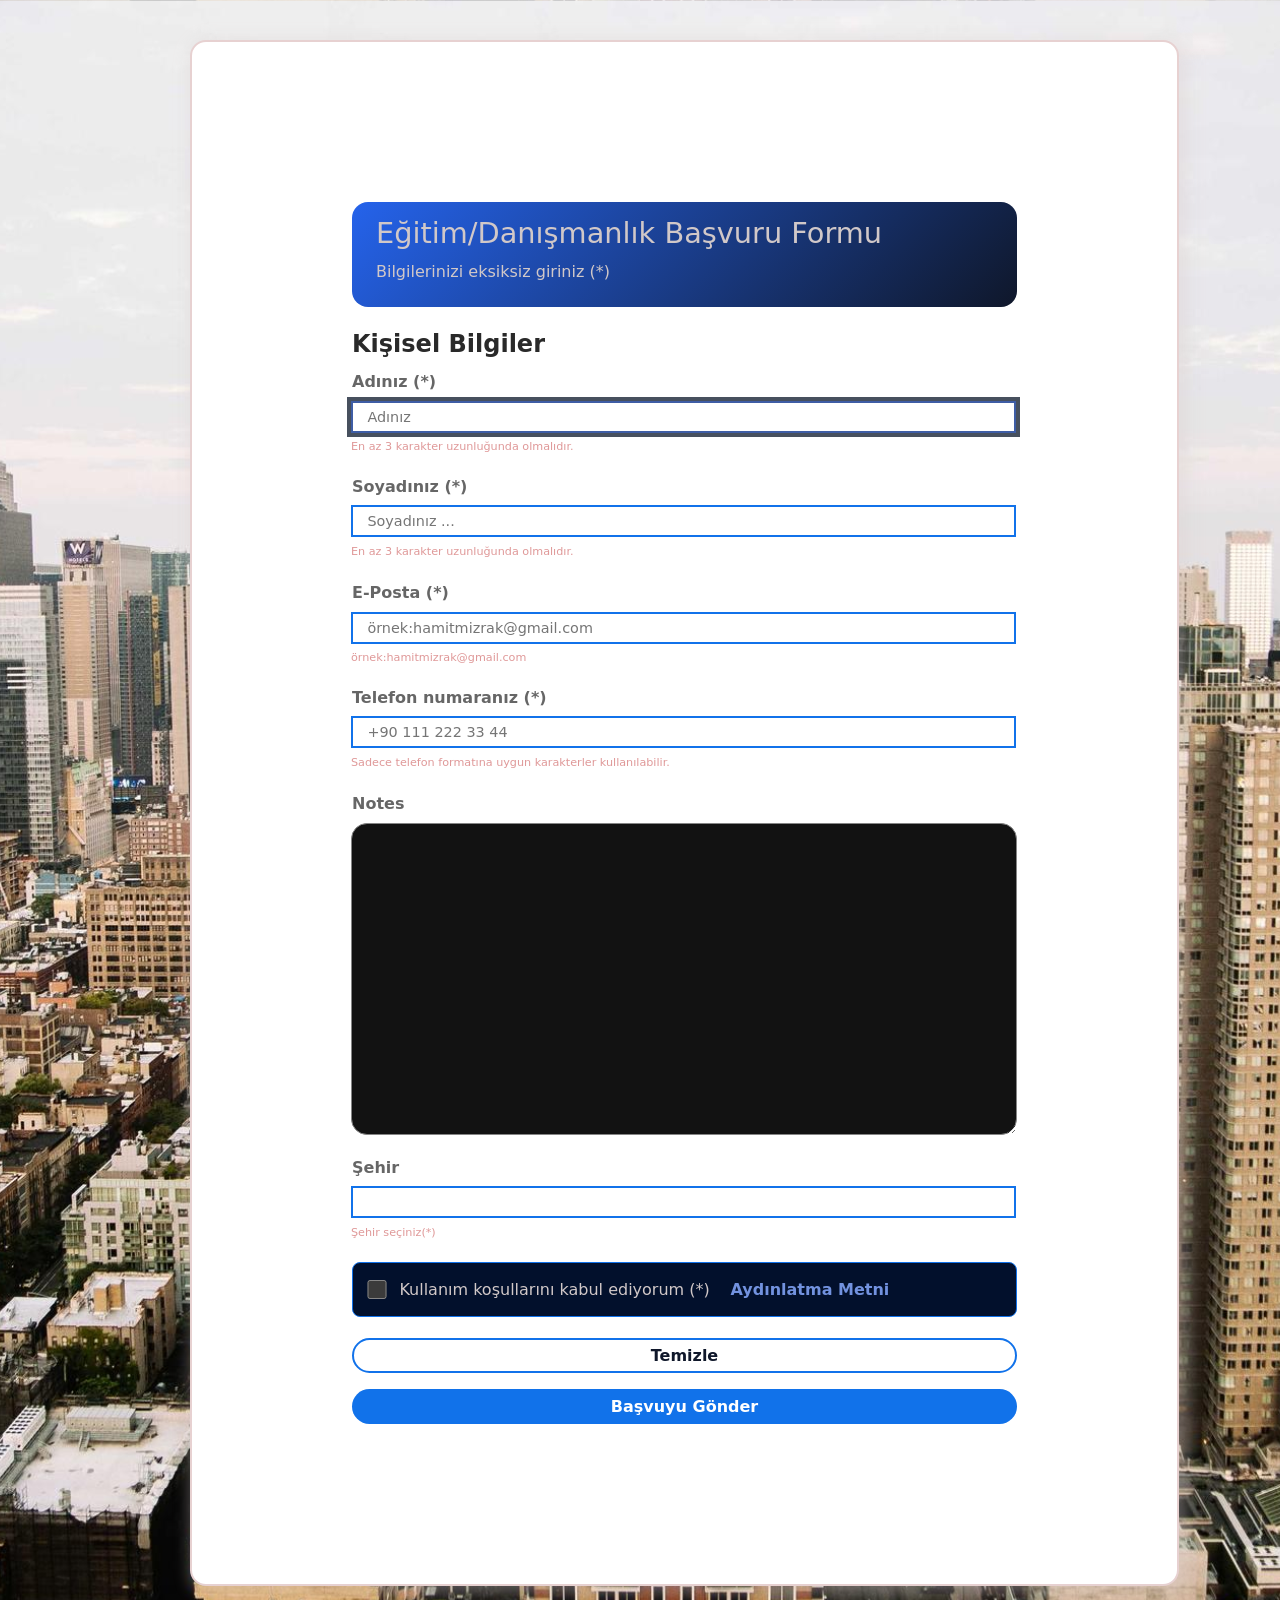
==== bootstrap.html @ 7804f4ae "bootstrap" ====
<!doctype html>
<html lang="en" data-bs-theme="dark">
  <head>
    <!-- Türkçe karakter sorunu çözsün: üğşçöıÜĞŞÇÖİ -->
    <meta charset="UTF-8" />
    <!-- Responsive Design -->
    <meta name="viewport" content="width=device-width, initial-scale=1.0" />
    <title>BS5-Full stack developer-5</title>
    <link rel="icon" type="image/x-icon" href="./assets/image/favicon.png" />

    <meta name="author" content="MsC Hamit Mızrak" />
    <meta name="keywords" content="html5,css3,js, es5,es6,ts,node,bs5,react" />
    <meta name="description" content="Full stack developer nedir?" />

    <!-- external css -->
    <link rel="stylesheet" href="./assets/css/style.css" />

    <!-- Bootstrap CSS v5.3.8 -->
    <link
      href="https://cdn.jsdelivr.net/npm/bootstrap@5.3.8/dist/css/bootstrap.min.css"
      rel="stylesheet"
      integrity="sha384-sRIl4kxILFvY47J16cr9ZwB07vP4J8+LH7qKQnuqkuIAvNWLzeN8tE5YBujZqJLB"
      crossorigin="anonymous"
    />
  </head>

  <body>
    <noscript>
      <!-- JavaScript devre dışı bırakılmışsa gösterilecek içerik -->
      <p>
        Bu site JavaScript gerektirir. Lütfen JavaScript'i etkinleştirin ve sayfayı yeniden
        yükleyin.
      </p>
    </noscript>
    <!--  Start Code -->

    <!-- Form  -->
    <main class="site-shell">
      <!-- form card -->
      <section class="form-card" id="form" aria-labelledby="form-title">
        <!-- div.form-header>h2#form-title{Eğitim/Danıimanlık Başvuru Formu}+p{Bilgilerinizi eksiksiz giriniz} -->
        <div class="form-header">
          <h2 id="form-title">Eğitim/Danışmanlık Başvuru Formu</h2>
          <p>Bilgilerinizi eksiksiz giriniz (*)</p>
        </div>

        <!-- form -->
        <form action="#" method="get" autocomplete="on">
          <fieldset>
            <legend>Kişisel Bilgiler</legend>

            <!-- Adınız/ soyad -->
            <div class="form-row">
              <div class="input-group">
                <label for="fullname">Adınız (*)</label>
                <input
                  type="text"
                  id="name"
                  name="name"
                  placeholder="Adınız"
                  minlength="3"
                  required
                  autofocus
                />
                <small class="input-help">En az 3 karakter uzunluğunda olmalıdır.</small>
              </div>

              <!-- Soyadınız (*) -->
              <div class="input-group">
                <label for="surname">Soyadınız (*)</label>
                <input
                  type="text"
                  id="surname"
                  name="surname"
                  placeholder="Soyadınız ..."
                  minlength="3"
                  required
                />
                <small class="input-help">En az 3 karakter uzunluğunda olmalıdır.</small>
              </div>
            </div>

            <!-- Email * -->
            <div class="form-row">
              <div class="input-group">
                <label for="email">E-Posta (*)</label>
                <input
                  type="email"
                  id="email"
                  name="email"
                  placeholder="örnek:hamitmizrak@gmail.com"
                  required
                />
                <small class="input-help">örnek:hamitmizrak@gmail.com</small>
              </div>

              <!-- Telefon numaranız * -->
              <div class="input-group">
                <label for="phone">Telefon numaranız (*)</label>
                <input
                  type="tel"
                  id="phone"
                  name="phone"
                  placeholder="+90 111 222 33 44"
                  pattern="[0-9\s()+-]{10,18}"
                  required
                />
                <small class="input-help">
                  Sadece telefon formatına uygun karakterler kullanılabilir.
                </small>
              </div>
            </div>

            <!-- Notes -->
            <div class="form-row">
              <div class="input-group">
                <label for="notes">Notes</label>
                <textarea name="notes" id="notes" cols="76" rows="10"></textarea>
              </div>
            </div>

            <!-- Şehir -->
            <div class="form-row single">
              <div class="input-group">
                <label for="city">Şehir</label>
                <select name="city" id="city">
                  <option value="" selected disabled>Seçiniz</option>
                  <option value="malatya">Malatya</option>
                  <option value="istanbul">İstanbul</option>
                  <option value="ankara">Ankara</option>
                  <option value="izmir">İzmir</option>
                  <option value="bursa">Bursa</option>
                </select>
                <small class="input-help">Şehir seçiniz(*)</small>
              </div>
            </div>

            <!-- check -->
            <div class="form-row single">
              <div class="check-line">
                <input type="checkbox" id="terms" name="terms" required checked44 />
                <label for="terms">Kullanım koşullarını kabul ediyorum (*)</label>
                <a href="#">Aydınlatma Metni</a>
              </div>
            </div>

            <div class="button-row">
              <button class="ghost-btn" type="reset">Temizle</button>
              <button class="submit-btn" type="submit">Başvuyu Gönder</button>
            </div>
          </fieldset>
        </form>
      </section>
    </main>
    <!--  End Code -->

    <!-- Bootstrap JavaScript Bundle (includes Popper) -->
    <script
      src="https://cdn.jsdelivr.net/npm/bootstrap@5.3.8/dist/js/bootstrap.bundle.min.js"
      integrity="sha384-FKyoEForCGlyvwx9Hj09JcYn3nv7wiPVlz7YYwJrWVcXK/BmnVDxM+D2scQbITxI"
      crossorigin="anonymous"
    ></script>
  </body>
</html>
---- assets/css/style.css ----
* {
  margin: 0; /* dış boşluk */
  padding: 0; /* iç boşluk */
  box-sizing: border-box; /* kutu boyutunu içerik, iç boşluk ve kenarlık olarak hesapla */
}

:root {
  --company-white: #d1c8c8;
  --company-black: #292929;
  --company-black-opacity: rgba(0, 0, 0, 0.6);
  --parag: #c0cbe6;
}

html {
  font-size: 16px;
}

body {
  min-height: 100vh;
  font-family: 'Fira Code', 'Arial Narrow', Arial, sans-serif;
  /* color: rgb(255, 255, 255);
  color: #fff; 
  color: #f0f1f2; */
  color: var(--company-black);
  background: linear-gradient(135deg, #ffffff, #ece9e9);
  background-image: url('../image/header3.jpg');
  background-position: center;
  background-size: cover;
}

.site-shell {
  width: min(900px, 92%);
  min-height: 100vh;
  margin: auto;
  display: grid;
  place-items: center;
  /* padding: 40px 0px 40px 0px;
  padding: 40px 0 40px 0; */
  padding: 40px 0;
}

.form-card {
  width: 100%;
  /* padding: 100px; */
  padding: 6.2rem; /* 1rem= 16px (Html) */
  border-radius: 1rem;
  background: #ffffff;
  box-shadow: 0.3rem 4px 1rem 0.3rem rgba(220, 211, 211, 0.4);
  border: 2px solid rgba(216, 179, 179, 0.6);
}

.form-header {
  margin-bottom: 1.2rem;
  padding: 0.9rem 1.5rem;
  border-radius: 1rem;
  color: var(--company-white);
  background: linear-gradient(135deg, #2563eb, #0f172a);
}

/* #form-title{}  .form-header h2{}   .site-shell .form-card .form-header h2*/
.form-header h2 {
  margin-bottom: 0.5rem;
  font-size: 1.8rem;
}

.form-header p {
  margin-bottom: 0.5rem;
  line-height: 1.6;
  color: var(--company-white);
}

fieldset {
  border: 0;
}

legend {
  margin-bottom: 1.2rem;
  font-size: 1.4rem;
  font-weight: bolder;
  color: var(--company-black);
}

.form-row {
  display: grid;
  gap: 1.2rem;
  margin-bottom: 1.3rem;
  grid-template-columns: 1fr 1fr;
}

.form-row .single {
  grid-template-columns: 1fr;
  background: #1172ea!important;
}

.input-group label {
  display: block;
  margin-bottom: 0.4rem;
  font-weight: 900;
  color: var(--company-black-opacity);
}

#notes {
  border-radius: 1rem;
  padding: 2.2rem 1rem;
}

.input-group input,
.input-group select {
  width: 100%;
  height: 2rem;
  padding: 0 0.9rem;
  border-radius: 0.5rem;
  border: 2px solid #1172ea;
  font-size: 0.9rem;
  outline: none;
  background: #ffffff;
  transition: 0.9s all;
}

.input-group input:focus,
.input-group select:focus,
#notes:focus {
  border-color: #3e5da5;
  box-shadow: 0 0px 0 4px rgba(51, 62, 77, 0.9);
}

.input-group input:invalid:not(:placeholder-shown) {
  border-color: #ef4444;
}

.input-group input:valid:not(:placeholder-shown) {
  border-color: #22c55e;
}

.input-group small {
  display: block;
  margin-top: 0.4rem;
  color: rgba(202, 83, 83, 0.6);
  font-size: 0.7rem;
}

.check-line {
  display: flex;
  align-items: center;
  gap: 0.8rem;
  padding: 0.9rem;
  border: 1px solid #1172ea;
  border-radius: 0.5rem;
  background: #02102c;
  color: var(--company-white);
}

.check-line input {
  width: 1.2rem;
  height: 1.2rem;
}

.check-line a {
  color: #7292df;
  font-weight: bold;
  margin-left: 0.5rem;
  text-decoration: none;
}

.button-row {
  display: flex;
  justify-content: flex-end;
  gap: 1rem;
}

.button-row button {
  min-height: 2.2rem;
  padding: 0% 1.2rem;
  border-radius: 1.2rem;
  font-weight: bold;
  cursor: pointer;
  transition: 0.6s;
}

button:hover {
  transform: translate(-0.5rem);
  transition: 0.8s all;
}

.ghost-btn {
  color: #0f172a;
  background: #ffffff;
  border: 2px solid #1172ea;
}

.ghost-btn:hover {
  color: #ffffff;
  background: #0f172a;
}

.submit-btn {
  border: 0;
  color: #ffffff;
  background: #1172ea;
}

.submit-btn:hover {
  color: #1172ea;
  background: #ffffff;
}

/* Media Query */
@media (min-width: 700px) {
  .form-card {
    padding: 10rem;
  }

  .form-row {
    grid-template-columns: 1fr;
  }

  .button-row {
    flex-direction: column;
  }

  button {
    width: 100%;
  }
}

@media (min-width: 900px) {
  body {
    background-image: url('../image/header1.jpg');
    background-position: center;
    background-size: cover;
  }
}
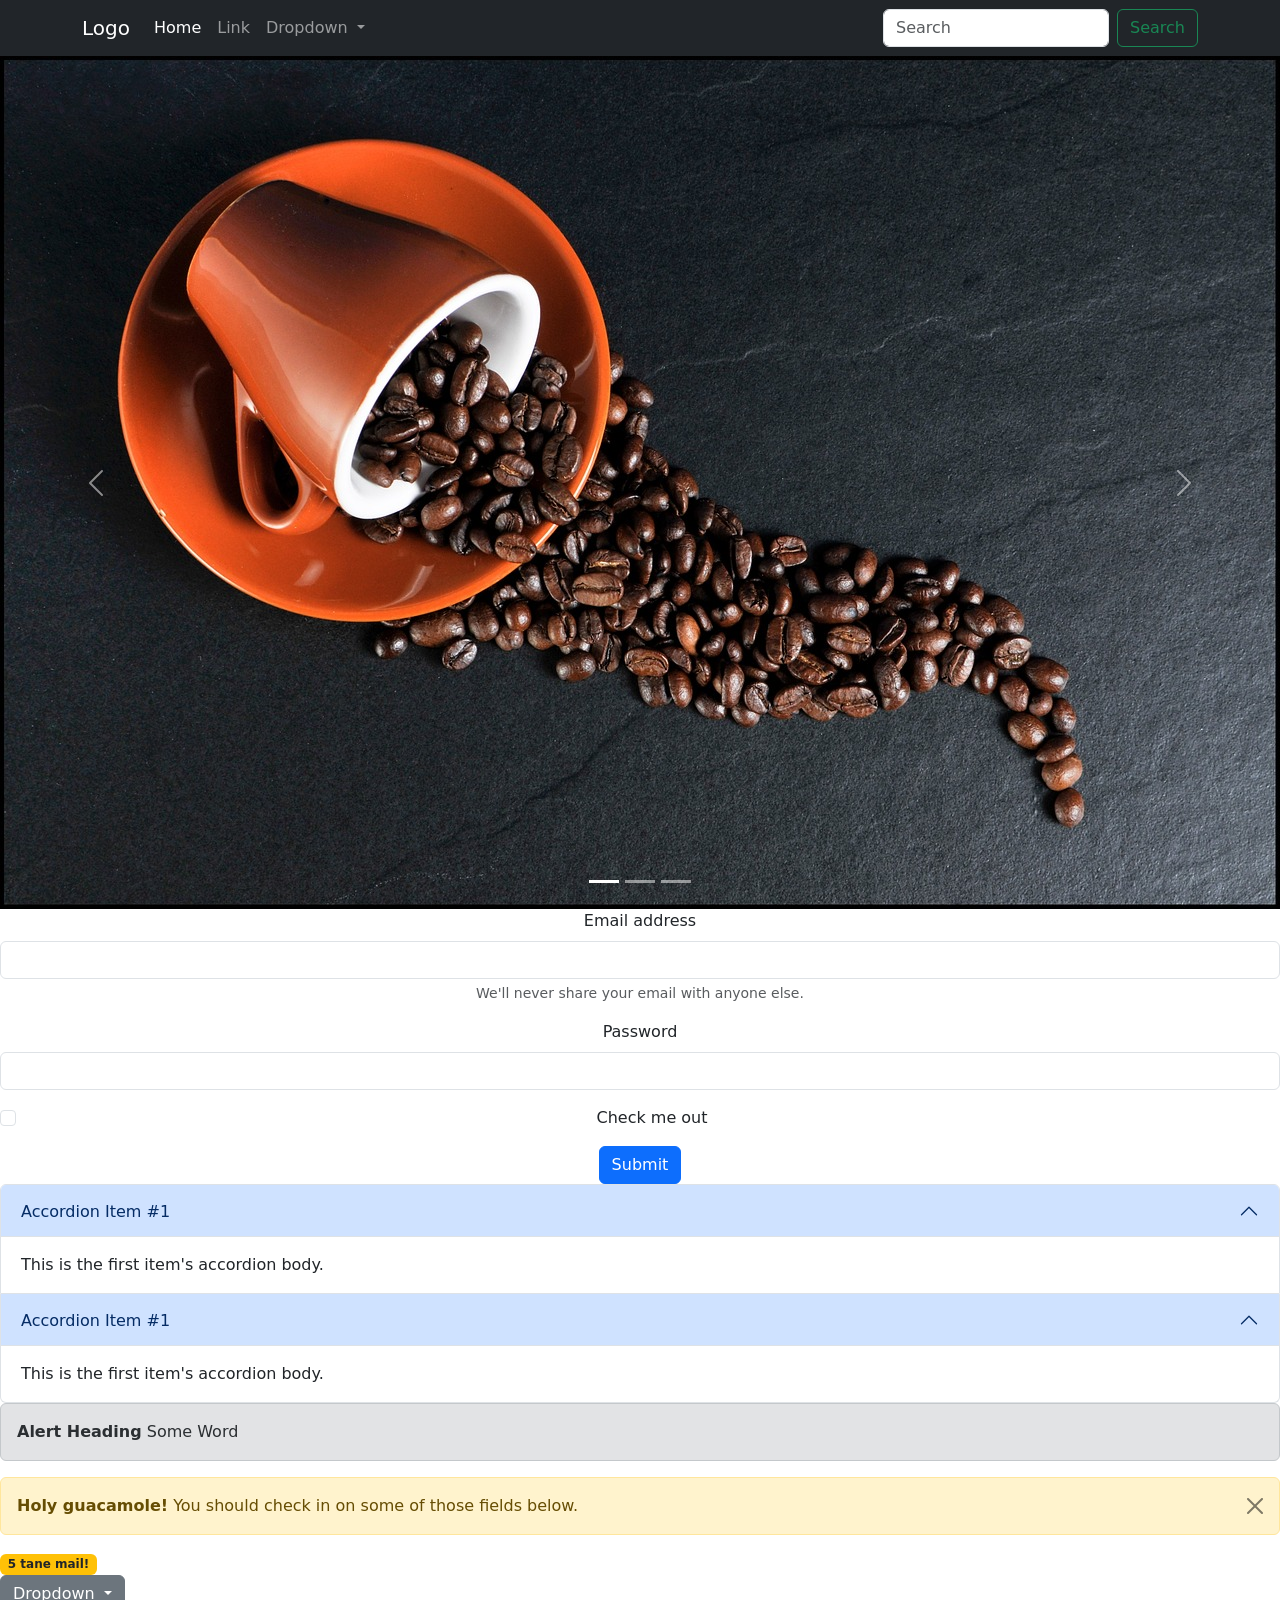
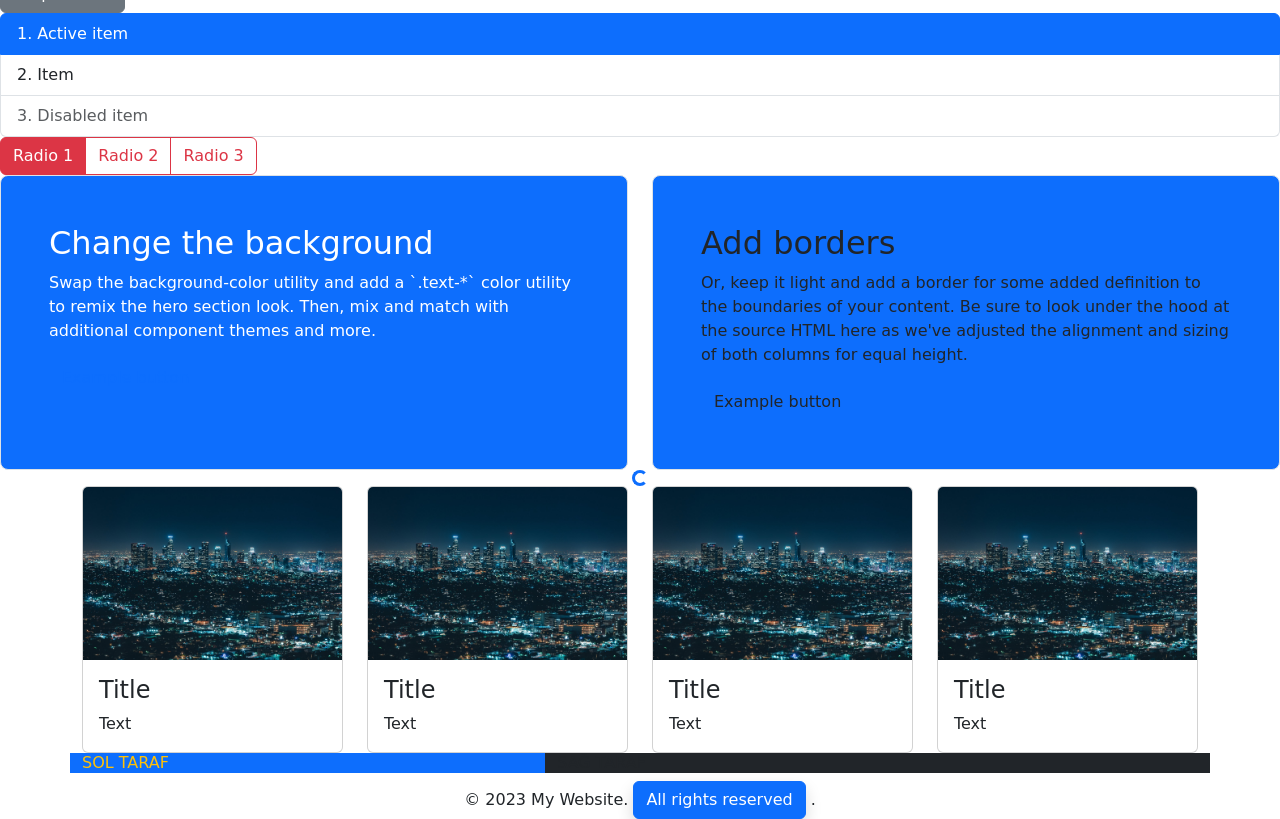
==== commit e3f3a2bc: "bootstrap5" ====
--- a/bootstrap.html
+++ b/bootstrap.html
@@ -1,5 +1,5 @@
 <!doctype html>
-<html lang="en" data-bs-theme="dark">
+<html lang="en" data-bs-theme="light">
   <head>
     <!-- Türkçe karakter sorunu çözsün: üğşçöıÜĞŞÇÖİ -->
     <meta charset="UTF-8" />
@@ -13,7 +13,7 @@
     <meta name="description" content="Full stack developer nedir?" />
 
     <!-- external css -->
-    <link rel="stylesheet" href="./assets/css/style.css" />
+    <!-- <link rel="stylesheet" href="./assets/css/style.css" /> -->
 
     <!-- Bootstrap CSS v5.3.8 -->
     <link
@@ -34,125 +34,389 @@
     </noscript>
     <!--  Start Code -->
 
+    <!-- bs5-navbar-default => TAB -->
+    <nav class="navbar navbar-expand-md navbar-dark bg-dark fixed-top">
+      <div class="container">
+        <a class="navbar-brand" href="#">Logo</a>
+        <button
+          class="navbar-toggler d-lg-none"
+          type="button"
+          data-bs-toggle="collapse"
+          data-bs-target="#collapsibleNavId"
+          aria-controls="collapsibleNavId"
+          aria-expanded="false"
+          aria-label="Toggle navigation"
+        >
+          <span class="navbar-toggler-icon"></span>
+        </button>
+        <div class="collapse navbar-collapse" id="collapsibleNavId">
+          <ul class="navbar-nav me-auto mt-2 mt-lg-0">
+            <li class="nav-item">
+              <a class="nav-link active" href="#" aria-current="page">
+                Home
+                <span class="visually-hidden">(current)</span>
+              </a>
+            </li>
+            <li class="nav-item">
+              <a class="nav-link" href="#">Link</a>
+            </li>
+            <li class="nav-item dropdown">
+              <a
+                class="nav-link dropdown-toggle"
+                href="#"
+                id="dropdownId"
+                data-bs-toggle="dropdown"
+                aria-haspopup="true"
+                aria-expanded="false"
+              >
+                Dropdown
+              </a>
+              <div class="dropdown-menu" aria-labelledby="dropdownId">
+                <a class="dropdown-item" href="#" data-bs-toggle="modal" data-bs-target="#loginId">
+                  Login
+                </a>
+                <a class="dropdown-item" href="#">Register</a>
+              </div>
+            </li>
+          </ul>
+          <form class="d-flex my-2 my-lg-0">
+            <input class="form-control me-sm-2" type="text" placeholder="Search" />
+            <button class="btn btn-outline-success my-2 my-sm-0" type="submit">Search</button>
+          </form>
+        </div>
+      </div>
+    </nav>
+
+    <!-- Login -->
+
+    <!-- Modal Body -->
+    <!-- if you want to close by clicking outside the modal, delete the last endpoint:data-bs-backdrop and data-bs-keyboard -->
+    <div
+      class="modal fade"
+      id="loginId"
+      tabindex="-1"
+      data-bs-backdrop="static"
+      data-bs-keyboard="false"
+      role="dialog"
+      aria-labelledby="modalTitleId"
+      aria-hidden="true"
+    >
+      <div
+        class="modal-dialog modal-dialog-scrollable modal-dialog-centered modal-sm"
+        role="document"
+      >
+        <div class="modal-content">
+          <div class="modal-header">
+            <h5 class="modal-title" id="modalTitleId">Login</h5>
+            <button
+              type="button"
+              class="btn-close"
+              data-bs-dismiss="modal"
+              aria-label="Close"
+            ></button>
+          </div>
+          <div class="modal-body">
+            <p class="text-center text-light">Giriş Yap</p>
+            <form action="" method="post">
+              <!-- username -->
+              <div class="form-group">
+                <label for="username" class="mb-3">Kullanıcı Adı</label>
+                <input type="text" name="username" id="username" class="form-control" />
+              </div>
+
+              <!-- password -->
+              <div class="form-group">
+                <label for="password" class="mb-3">Şifre</label>
+                <input type="password" name="password" id="password" class="form-control" />
+              </div>
+            </form>
+          </div>
+          <div class="modal-footer">
+            <button type="button" class="btn btn-secondary" data-bs-dismiss="modal">Kapat</button>
+            <button type="button" class="btn btn-primary">Giriş Yap</button>
+          </div>
+        </div>
+      </div>
+    </div>
+
     <!-- Form  -->
-    <main class="site-shell">
+    <main class="site-shell" style="margin-top: 3.53rem !important">
       <!-- form card -->
-      <section class="form-card" id="form" aria-labelledby="form-title">
-        <!-- div.form-header>h2#form-title{Eğitim/Danıimanlık Başvuru Formu}+p{Bilgilerinizi eksiksiz giriniz} -->
-        <div class="form-header">
-          <h2 id="form-title">Eğitim/Danışmanlık Başvuru Formu</h2>
-          <p>Bilgilerinizi eksiksiz giriniz (*)</p>
-        </div>
-
-        <!-- form -->
-        <form action="#" method="get" autocomplete="on">
-          <fieldset>
-            <legend>Kişisel Bilgiler</legend>
-
-            <!-- Adınız/ soyad -->
-            <div class="form-row">
-              <div class="input-group">
-                <label for="fullname">Adınız (*)</label>
-                <input
-                  type="text"
-                  id="name"
-                  name="name"
-                  placeholder="Adınız"
-                  minlength="3"
-                  required
-                  autofocus
-                />
-                <small class="input-help">En az 3 karakter uzunluğunda olmalıdır.</small>
-              </div>
-
-              <!-- Soyadınız (*) -->
-              <div class="input-group">
-                <label for="surname">Soyadınız (*)</label>
-                <input
-                  type="text"
-                  id="surname"
-                  name="surname"
-                  placeholder="Soyadınız ..."
-                  minlength="3"
-                  required
-                />
-                <small class="input-help">En az 3 karakter uzunluğunda olmalıdır.</small>
-              </div>
-            </div>
-
-            <!-- Email * -->
-            <div class="form-row">
-              <div class="input-group">
-                <label for="email">E-Posta (*)</label>
+
+      <div id="carouselId" class="carousel slide" data-bs-ride="carousel">
+        <ol class="carousel-indicators">
+          <li
+            data-bs-target="#carouselId"
+            data-bs-slide-to="0"
+            class="active"
+            aria-current="true"
+            aria-label="First slide"
+          ></li>
+          <li data-bs-target="#carouselId" data-bs-slide-to="1" aria-label="Second slide"></li>
+          <li data-bs-target="#carouselId" data-bs-slide-to="2" aria-label="Third slide"></li>
+        </ol>
+        <div class="carousel-inner" role="listbox">
+          <div class="carousel-item active">
+            <img src="./assets/image/coffee.jpg" class="w-100 d-block" alt="First slide" />
+          </div>
+          <div class="carousel-item">
+            <img src="./assets/image/main1.jpg" class="w-100 d-block" alt="Second slide" />
+          </div>
+          <div class="carousel-item">
+            <img src="./assets/image/main2.jpg" class="w-100 d-block" alt="Third slide" />
+          </div>
+        </div>
+        <button
+          class="carousel-control-prev"
+          type="button"
+          data-bs-target="#carouselId"
+          data-bs-slide="prev"
+        >
+          <span class="carousel-control-prev-icon" aria-hidden="true"></span>
+          <span class="visually-hidden">Previous</span>
+        </button>
+        <button
+          class="carousel-control-next"
+          type="button"
+          data-bs-target="#carouselId"
+          data-bs-slide="next"
+        >
+          <span class="carousel-control-next-icon" aria-hidden="true"></span>
+          <span class="visually-hidden">Next</span>
+        </button>
+      </div>
+
+      <div class="contrainer">
+        <div class="row">
+          <div class="text-center">
+            <form>
+              <div class="mb-3">
+                <label for="exampleInputEmail1" class="form-label">Email address</label>
                 <input
                   type="email"
-                  id="email"
-                  name="email"
-                  placeholder="örnek:hamitmizrak@gmail.com"
-                  required
+                  class="form-control"
+                  id="exampleInputEmail1"
+                  aria-describedby="emailHelp"
                 />
-                <small class="input-help">örnek:hamitmizrak@gmail.com</small>
-              </div>
-
-              <!-- Telefon numaranız * -->
-              <div class="input-group">
-                <label for="phone">Telefon numaranız (*)</label>
-                <input
-                  type="tel"
-                  id="phone"
-                  name="phone"
-                  placeholder="+90 111 222 33 44"
-                  pattern="[0-9\s()+-]{10,18}"
-                  required
-                />
-                <small class="input-help">
-                  Sadece telefon formatına uygun karakterler kullanılabilir.
-                </small>
+                <div id="emailHelp" class="form-text">
+                  We'll never share your email with anyone else.
+                </div>
+              </div>
+              <div class="mb-3">
+                <label for="exampleInputPassword1" class="form-label">Password</label>
+                <input type="password" class="form-control" id="exampleInputPassword1" />
+              </div>
+              <div class="mb-3 form-check">
+                <input type="checkbox" class="form-check-input" id="exampleCheck1" />
+                <label class="form-check-label" for="exampleCheck1">Check me out</label>
+              </div>
+              <button type="submit" class="btn btn-primary">Submit</button>
+            </form>
+          </div>
+        </div>
+      </div>
+
+      <div class="accordion" id="accordionExample">
+        <div class="accordion-item">
+          <h2 class="accordion-header" id="headingOne">
+            <button
+              class="accordion-button"
+              type="button"
+              data-bs-toggle="collapse"
+              data-bs-target="#collapseOne"
+              aria-expanded="true"
+              aria-controls="collapseOne"
+            >
+              Accordion Item #1
+            </button>
+          </h2>
+          <div
+            id="collapseOne"
+            class="accordion-collapse collapse show"
+            aria-labelledby="headingOne"
+            data-bs-parent="#accordionExample"
+          >
+            <div class="accordion-body">This is the first item's accordion body.</div>
+          </div>
+        </div>
+
+        <div class="accordion-item">
+          <h2 class="accordion-header" id="headingOne2">
+            <button
+              class="accordion-button"
+              type="button"
+              data-bs-toggle="collapse"
+              data-bs-target="#collapseOne"
+              aria-expanded="true"
+              aria-controls="collapseOne"
+            >
+              Accordion Item #1
+            </button>
+          </h2>
+          <div
+            id="collapseOne"
+            class="accordion-collapse collapse show"
+            aria-labelledby="headingOne2"
+            data-bs-parent="#accordionExample"
+          >
+            <div class="accordion-body">This is the first item's accordion body.</div>
+          </div>
+        </div>
+      </div>
+
+      <div class="alert alert-secondary" role="alert">
+        <strong>Alert Heading</strong>
+        Some Word
+      </div>
+
+      <div class="alert alert-warning alert-dismissible fade show" role="alert">
+        <button type="button" class="btn-close" data-bs-dismiss="alert" aria-label="Close"></button>
+
+        <strong>Holy guacamole!</strong>
+        You should check in on some of those fields below.
+      </div>
+
+      <span class="badge bg-warning text-dark">5 tane mail!</span>
+
+      <div class="dropdown">
+        <button
+          class="btn btn-secondary dropdown-toggle"
+          type="button"
+          id="triggerId"
+          data-bs-toggle="dropdown"
+          aria-haspopup="true"
+          aria-expanded="false"
+        >
+          Dropdown
+        </button>
+        <div class="dropdown-menu" aria-labelledby="triggerId">
+          <a class="dropdown-item" href="#">Action</a>
+          <a class="dropdown-item disabled" href="#">Disabled action</a>
+          <h6 class="dropdown-header">Section header</h6>
+          <a class="dropdown-item" href="#">Action</a>
+          <div class="dropdown-divider"></div>
+          <a class="dropdown-item" href="#">After divider action</a>
+        </div>
+      </div>
+
+      <ul class="list-group list-group-numbered">
+        <li class="list-group-item active">Active item</li>
+        <li class="list-group-item">Item</li>
+        <li class="list-group-item disabled">Disabled item</li>
+      </ul>
+
+      <div class="btn-group" role="group" aria-label="Basic radio toggle button group">
+        <input
+          type="radio"
+          class="btn-check"
+          name="btnradio"
+          id="btnradio1"
+          autocomplete="off"
+          checked
+        />
+        <label class="btn btn-outline-danger" for="btnradio1">Radio 1</label>
+
+        <input type="radio" class="btn-check" name="btnradio" id="btnradio2" autocomplete="off" />
+        <label class="btn btn-outline-danger" for="btnradio2">Radio 2</label>
+
+        <input type="radio" class="btn-check" name="btnradio" id="btnradio3" autocomplete="off" />
+        <label class="btn btn-outline-danger" for="btnradio3">Radio 3</label>
+      </div>
+
+      <div class="row align-items-md-stretch">
+        <div class="col-md-6">
+          <div class="h-100 p-5 text-white bg-primary border rounded-3">
+            <h2>Change the background</h2>
+            <p>
+              Swap the background-color utility and add a `.text-*` color utility to remix the hero
+              section look. Then, mix and match with additional component themes and more.
+            </p>
+            <button class="btn btn-outline-primary" type="button">Example button</button>
+          </div>
+        </div>
+        <div class="col-md-6">
+          <div class="h-100 p-5 bg-primary border rounded-3">
+            <h2>Add borders</h2>
+            <p>
+              Or, keep it light and add a border for some added definition to the boundaries of your
+              content. Be sure to look under the hood at the source HTML here as we've adjusted the
+              alignment and sizing of both columns for equal height.
+            </p>
+            <button
+              class="btn Swap the background-color utility and add a `.text-*` color utility to remix the hero section look. Then, mix and match with additional component themes and more."
+              type="button"
+            >
+              Example button
+            </button>
+          </div>
+        </div>
+      </div>
+
+      <div class="d-flex justify-content-center align-items-center">
+        <div class="spinner-border text-primary spinner-border-sm" role="status">
+          <span class="visually-hidden">Loading...</span>
+        </div>
+      </div>
+
+      <section id="company">
+        <!-- 4 tane kart yanyana = 12 /4 =3 -->
+        <div class="container">
+          <div class="row">
+            <div class="col-md-3">
+              <div class="card">
+                <img class="card-img-top" src="./assets/image/about.jpg" alt="Title" />
+                <div class="card-body">
+                  <h4 class="card-title">Title</h4>
+                  <p class="card-text">Text</p>
+                </div>
               </div>
             </div>
-
-            <!-- Notes -->
-            <div class="form-row">
-              <div class="input-group">
-                <label for="notes">Notes</label>
-                <textarea name="notes" id="notes" cols="76" rows="10"></textarea>
+            <div class="col-md-3">
+              <div class="card">
+                <img class="card-img-top" src="./assets/image/about.jpg" alt="Title" />
+                <div class="card-body">
+                  <h4 class="card-title">Title</h4>
+                  <p class="card-text">Text</p>
+                </div>
               </div>
             </div>
-
-            <!-- Şehir -->
-            <div class="form-row single">
-              <div class="input-group">
-                <label for="city">Şehir</label>
-                <select name="city" id="city">
-                  <option value="" selected disabled>Seçiniz</option>
-                  <option value="malatya">Malatya</option>
-                  <option value="istanbul">İstanbul</option>
-                  <option value="ankara">Ankara</option>
-                  <option value="izmir">İzmir</option>
-                  <option value="bursa">Bursa</option>
-                </select>
-                <small class="input-help">Şehir seçiniz(*)</small>
+            <div class="col-md-3">
+              <div class="card">
+                <img class="card-img-top" src="./assets/image/about.jpg" alt="Title" />
+                <div class="card-body">
+                  <h4 class="card-title">Title</h4>
+                  <p class="card-text">Text</p>
+                </div>
               </div>
             </div>
-
-            <!-- check -->
-            <div class="form-row single">
-              <div class="check-line">
-                <input type="checkbox" id="terms" name="terms" required checked44 />
-                <label for="terms">Kullanım koşullarını kabul ediyorum (*)</label>
-                <a href="#">Aydınlatma Metni</a>
+            <div class="col-md-3">
+              <div class="card">
+                <img class="card-img-top" src="./assets/image/about.jpg" alt="Title" />
+                <div class="card-body">
+                  <h4 class="card-title">Title</h4>
+                  <p class="card-text">Text</p>
+                </div>
               </div>
             </div>
-
-            <div class="button-row">
-              <button class="ghost-btn" type="reset">Temizle</button>
-              <button class="submit-btn" type="submit">Başvuyu Gönder</button>
-            </div>
-          </fieldset>
-        </form>
+          </div>
+        </div>
       </section>
     </main>
     <!--  End Code -->
+
+    <footer>
+      <div class="container">
+        <div class="row">
+          <div class="col-md-5 bg-primary text-warning h6">SOL TARAF</div>
+          <div class="col-md-7 bg-dark h6">SAĞ TARAF</div>
+        </div>
+        <div class="text-center">
+          &copy; 2023 My Website.
+          <button class="btn btn-primary shadow">All rights reserved</button>
+          .
+        </div>
+      </div>
+    </footer>
 
     <!-- Bootstrap JavaScript Bundle (includes Popper) -->
     <script
